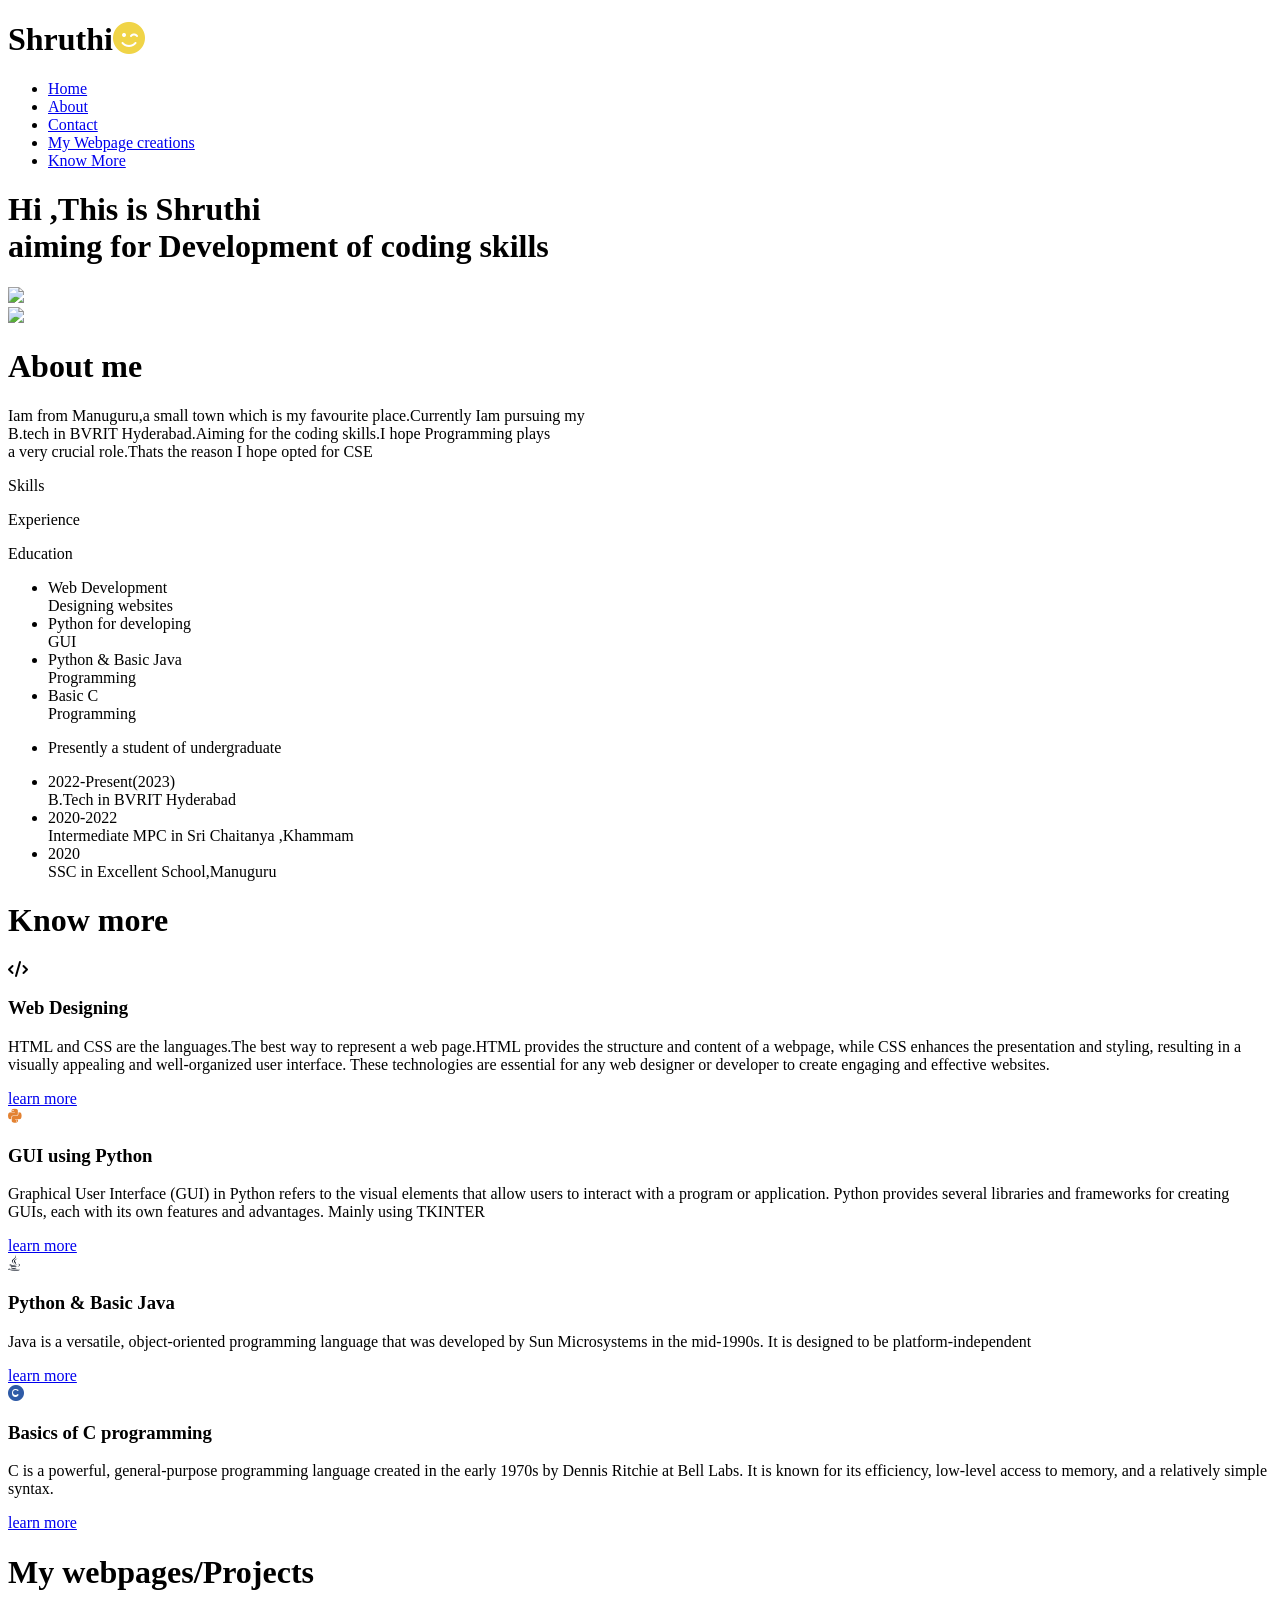
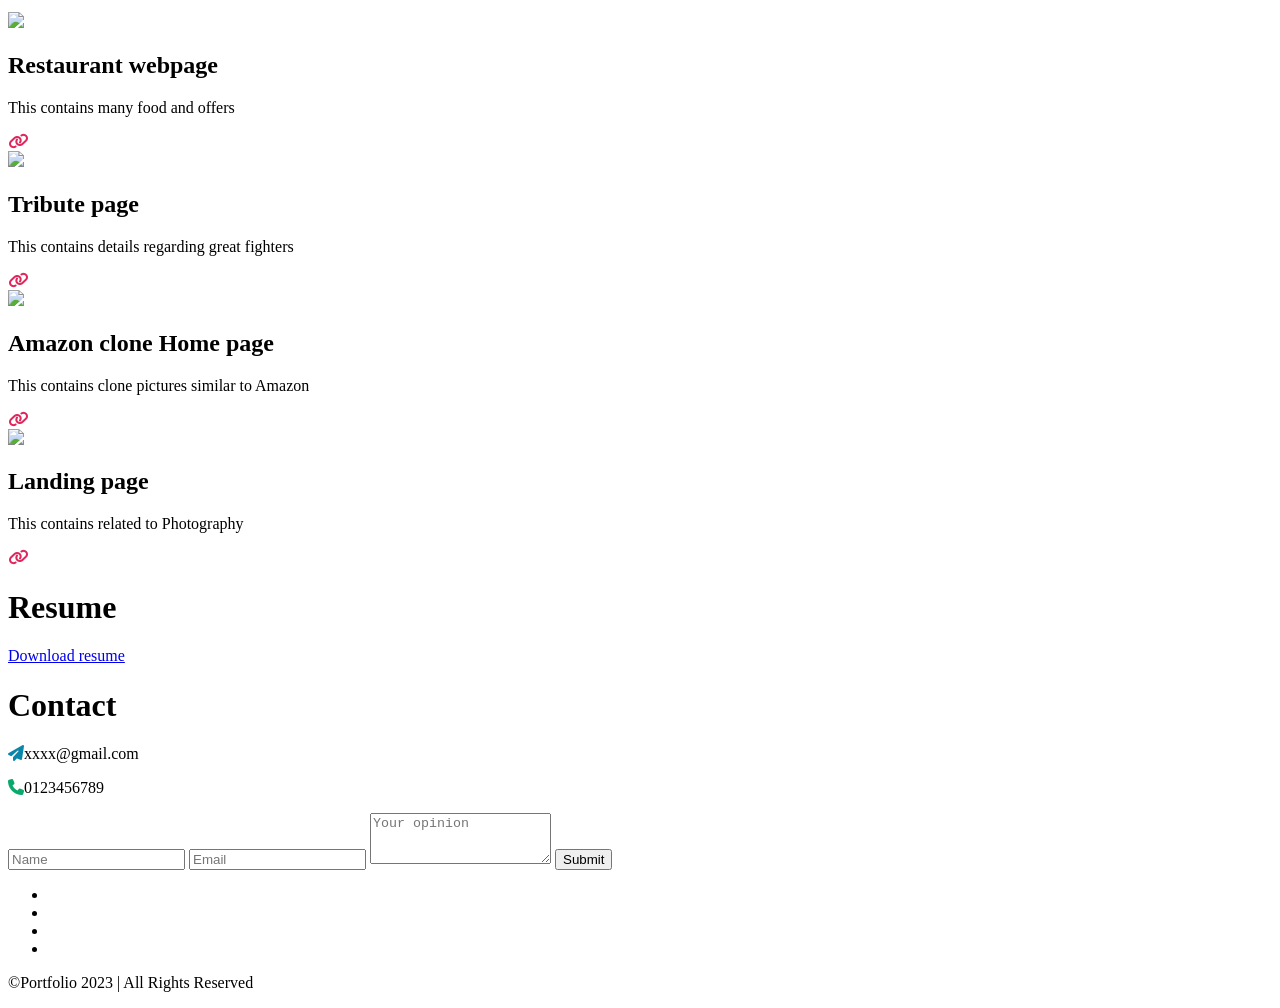
==== Portfolio.html @ f8dceea6 "Create Portfolio.html" ====
<!DOCTYPE html>
<html lang="en">

<head>
    <meta charset="UTF-8">
    <meta name="viewport" content="width=device-width, initial-scale=1.0">
    <title>Personal Portfolio</title>
    <link rel="stylesheet" href="Portfolio.css">
    <script src="https://code.jquery.com/jquery-3.5.1.slim.min.js"
        integrity="sha384-DfXdz2htPH0lsSSs5nCTpuj/zy4C+OGpamoFVy38MVBnE+IbbVYUew+OrCXaRkfj"
        crossorigin="anonymous"></script>
    <script src="https://cdn.jsdelivr.net/npm/popper.js@1.16.1/dist/umd/popper.min.js"
        integrity="sha384-9/reFTGAW83EW2RDu2S0VKaIzap3H66lZH81PoYlFhbGU+6BZp6G7niu735Sk7lN"
        crossorigin="anonymous"></script>
    <script src="https://stackpath.bootstrapcdn.com/bootstrap/4.5.2/js/bootstrap.min.js"
        integrity="sha384-B4gt1jrGC7Jh4AgTPSdUtOBvfO8shuf57BaghqFfPlYxofvL8/KUEfYiJOMMV+rV"
        crossorigin="anonymous"></script>
    <link rel="stylesheet" href="https://cdnjs.cloudflare.com/ajax/libs/font-awesome/6.4.0/css/all.min.css"
        integrity="sha512-iecdLmaskl7CVkqkXNQ/ZH/XLlvWZOJyj7Yy7tcenmpD1ypASozpmT/E0iPtmFIB46ZmdtAc9eNBvH0H/ZpiBw=="
        crossorigin="anonymous" referrerpolicy="no-referrer" />
    <link rel="preconnect" href="https://fonts.googleapis.com">
    <link rel="preconnect" href="https://fonts.gstatic.com" crossorigin>
    <link rel="preconnect" href="https://fonts.googleapis.com">
    <link rel="preconnect" href="https://fonts.gstatic.com" crossorigin>
    <link href="https://fonts.googleapis.com/css2?family=Nabla&display=swap" rel="stylesheet">
    <link href="https://fonts.googleapis.com/css2?family=Oswald&display=swap" rel="stylesheet">
    <link rel="preconnect" href="https://fonts.googleapis.com">
    <link rel="preconnect" href="https://fonts.googleapis.com">
    <link rel="preconnect" href="https://fonts.gstatic.com" crossorigin>
    <link href="https://fonts.googleapis.com/css2?family=Agbalumo&display=swap" rel="stylesheet">
    <link rel="preconnect" href="https://fonts.gstatic.com" crossorigin>
    <link href="https://fonts.googleapis.com/css2?family=Mr+De+Haviland&display=swap" rel="stylesheet">
</head>

<body>
    <div class="bg d-flex flex-row">
        <div>
            <h1 class="heading">Shruthi<i class="fa-solid fa-face-smile-wink fa-beat-fade" style="color: #f0d447;"></i>
            </h1>
            <nav class="new">
                <ul>
                    <li><a href="#">Home</a></li>
                    <li><a href="#about">About</a></li>
                    <li><a href="#contact">Contact</a></li>
                    <li><a href="#webpages">My Webpage creations</a></li>
                    <li><a href="#know">Know More</a></li>


                </ul>
            </nav>
            <h1 class="text">Hi ,This is <span class="name">Shruthi</span><br>aiming for Development of coding skills
            </h1>
        </div>
        <div class="img">
            <img src="https://res-console.cloudinary.com/dh9hl9lyz/thumbnails/v1/image/upload/v1699450397/bWhocWRqcGxid2hpMDhocjJyeGQ=/grid_landscape"
                class="img1" />
        </div>
    </div>
    <div id="about">
        <div class="cont">
            <div class="row">
                <div class="about-col-1">
                    <img src="https://res-console.cloudinary.com/dh9hl9lyz/thumbnails/v1/image/upload/v1699378616/Zmd3OHJ6cTJzaDlhc3RraDh1cjk=/grid_landscape"
                        class="pers" />

                </div>
                <div class="about-col-2">
                    <h1 class="sub-title">About me</h1>
                    <p class="para">Iam from Manuguru,a small town which is my favourite place.Currently Iam pursuing my
                        <br>B.tech in BVRIT Hyderabad.Aiming for the coding skills.I hope Programming plays <br>a very
                        crucial role.Thats the reason I hope opted for CSE</p>
                    <div class="tab-titles">
                        <p class="tab-links active-link" onclick="opentab('skills')">Skills</p>
                        <p class="tab-links" onclick="opentab('experience')">Experience</p>
                        <p class="tab-links" onclick="opentab('education')">Education</p>
                    </div>
                    <div class="tab-contents active-tab" id="skills">
                        <ul>
                            <li><span class="sp">Web Development</span><br>Designing websites</li>
                            <li><span class="sp">Python for developing</span><br>GUI</li>
                            <li><span class="sp">Python & Basic Java</span><br>Programming</li>
                            <li><span class="sp">Basic C</span><br>Programming</li>

                        </ul>
                    </div>
                    <div class="tab-contents" id="experience">
                        <ul>
                            <li><span class="sp">Presently a student of undergraduate</span></li>
                        </ul>
                    </div>
                    <div class="tab-contents" id="education">
                        <ul>
                            <li><span class="sp">2022-Present(2023)</span><br>B.Tech in BVRIT Hyderabad</li>
                            <li><span class="sp">2020-2022<br></span>Intermediate MPC in Sri Chaitanya ,Khammam</li>
                            <li><span class="sp">2020<br></span>SSC in Excellent School,Manuguru</li>
                        </ul>
                    </div>
                </div>
            </div>
        </div>
    </div>

    <div id="know">
        <div class="container">
            <h1 class="sub-title">Know more</h1>
            <div class="know-list d-flex flex-row">
                <div class="ct1">
                    <i class="fa-solid fa-code"></i>
                    <h3 class="headcon">Web Designing</h3>
                    <p class="paracon">HTML and CSS are the languages.The best way to represent a web page.HTML provides
                        the structure and content of a webpage, while CSS enhances the presentation and styling,
                        resulting in a visually appealing and well-organized user interface. These technologies are
                        essential for any web designer or developer to create engaging and effective websites.</p>
                    <a href="#">learn more</a>
                </div>
                <div class="ct1 ct2">
                    <i class="fa-brands fa-python fa-beat-fade" style="color: rgb(227, 130, 50);"></i>
                    <h3 class="headcon">GUI using Python</h3>
                    <p class="paracon">Graphical User Interface (GUI) in Python refers to the visual elements that allow
                        users to interact with a program or application. Python provides several libraries and
                        frameworks for creating GUIs, each with its own features and advantages. Mainly using TKINTER
                    </p>
                    <a href="#">learn more</a>
                </div>

            </div>
            <div class="know-list d-flex flex-row">
                <div class="ct1 ct3">
                    <i class="fa-brands fa-java fa-bounce" style="color: #070f1d;"></i>
                    <h3 class="headcon">Python & Basic Java</h3>
                    <p class="paracon">Java is a versatile, object-oriented programming language that was developed by
                        Sun Microsystems in the mid-1990s. It is designed to be platform-independent</p>
                    <a href="#">learn more</a>
                </div>
                <div class="ct1 ct4">
                    <i class="fa-solid fa-copyright" style="color: #2f5ba7;"></i>
                    <h3 class="headcon">Basics of C programming</h3>
                    <p class="paracon">C is a powerful, general-purpose programming language created in the early 1970s
                        by Dennis Ritchie at Bell Labs. It is known for its efficiency, low-level access to memory, and
                        a relatively simple syntax.</p>
                    <a href="#">learn more</a>
                </div>

            </div>



        </div>
    </div>

    <div id="webpages">
        <div class="container">
            <h1 class="subtitle">My webpages/Projects</h1>
            <div class="main">
                <div class="work">
                    <div class="work1">
                        <img src="https://res-console.cloudinary.com/dh9hl9lyz/thumbnails/v1/image/upload/v1699636406/aGVxa2lnYnV3bnNtM3NmczZybXg=/grid_landscape"
                            class="imgpro" />
                        <div class="layer">
                            <h2>Restaurant webpage</h2>
                            <p>This contains many food and offers</p>
                            <a href="https://shruthipremium.ccbp.tech/"><i class="fa-solid fa-link ifo"
                                    style="color: #df265d;"></i></a>
                        </div>
                    </div>
                    <div class="work1">
                        <img src="https://res-console.cloudinary.com/dh9hl9lyz/thumbnails/v1/image/upload/v1699636433/a215b2x6YW5wMG1lZXZwd3F2bnE=/grid_landscape"
                            class="imgpro" />
                        <div class="layer">
                            <h2>Tribute page</h2>
                            <p>This contains details regarding great fighters</p>
                            <a href="#"><i class="fa-solid fa-link ifo" style="color: #df265d;"></i></a>
                        </div>
                    </div>
                </div>
                <div class="work">
                    <div class="work1">
                        <img src="https://res-console.cloudinary.com/dh9hl9lyz/thumbnails/v1/image/upload/v1699636411/bWNneWFoOWFybGhoMzlmdnlkZjY=/grid_landscape"
                            class="imgpro" />
                        <div class="layer">
                            <h2>Amazon clone Home page</h2>
                            <p>This contains clone pictures similar to Amazon</p>
                            <a href="#"><i class="fa-solid fa-link ifo" style="color: #df265d;"></i></a>
                        </div>

                    </div>
                    <div class="work1">
                        <img src="https://res-console.cloudinary.com/dh9hl9lyz/thumbnails/v1/image/upload/v1699636423/ZHk0eXdlMGF3cmJ0NGR2YzFjdDg=/grid_landscape"
                            class="imgpro" />
                        <div class="layer">
                            <h2>Landing page</h2>
                            <p>This contains related to Photography</p>
                            <a href="#"><i class="fa-solid fa-link ifo" style="color: #df265d;"></i></a>
                        </div>

                    </div>

                </div>
            </div>
        </div>
    </div>


    <div id="resume">
        <div class="container">
            <h1 class="sub-title re">Resume</h1>
            <a href="#" download class="btn-warning butdo btn-grad">Download resume</a>
        </div>
    </div>
    </div>

    <div id="contact">
        <div class="container">
            <div class="div1">
                <div class="con-le1">
                    <h1 class="sub-title">Contact</h1>
                    <p><i class="fa-solid fa-paper-plane fi" style="color: #0b86a8;"></i>xxxx@gmail.com</p>
                    <p><i class="fa-solid fa-phone fi" style="color: #0ba86c;"></i>0123456789</p>
                </div>
                <div class="con-ri1">
                    <form>
                        <input type="text" name="Name" placeholder="Name" required>
                        <input type="email" name="email" placeholder="Email" required>
                        <textarea name="message" rows="3" placeholder="Your opinion"></textarea>
                        <button class="bsub" type="submit">Submit</button>

                    </form>
                </div>
            </div>
        </div>
    </div>

    <footer>

        <div class="panel">

            <ul class="social-icon">
                <li class="social-icon__item"><a class="social-icon__link" href="https://www.facebook.com/">
                        <ion-icon name="logo-facebook"></ion-icon>
                    </a></li>
                <li class="social-icon__item"><a class="social-icon__link"
                        href="https://twitter.com/i/flow/login?redirect_after_login=%2Fshruthi1208">
                        <ion-icon name="logo-twitter"></ion-icon>
                    </a></li>
                <li class="social-icon__item"><a class="social-icon__link"
                        href="https://www.linkedin.com/in/shruthi peddaboyina/">
                        <ion-icon name="logo-linkedin"></ion-icon>
                    </a></li>
                <li class="social-icon__item"><a class="social-icon__link" href="https://www.instagram.com/?hl=en">
                        <ion-icon name="logo-instagram"></ion-icon>
                    </a></li>
            </ul>
            <p class="footp">&copy;Portfolio 2023 | All Rights Reserved</p>
        </div>
    </footer>



    <script>
        var tablinks = document.getElementsByClassName("tab-links");
        var tabcontents = document.getElementsByClassName("tab-contents");
        function opentab(tabname) {
            for (tablink of tablinks) {
                tablink.classList.remove("active-link");
            }
            for (tabcontent of tabcontents) {
                tabcontent.classList.remove("active-tab");
            }
            event.currentTarget.classList.add("active-link");
            document.getElementById(tabname).classList.add("active-tab");
        }
    </script>
    <script type="text/javascript"
        src="https://d1tgh8fmlzexmh.cloudfront.net/ccbp-static-website/js/ccbp-ui-kit.js"></script>
    <script type="module" src="https://unpkg.com/ionicons@5.5.2/dist/ionicons/ionicons.esm.js"></script>
    <script nomodule src="https://unpkg.com/ionicons@5.5.2/dist/ionicons/ionicons.js"></script>

</body>

</html>
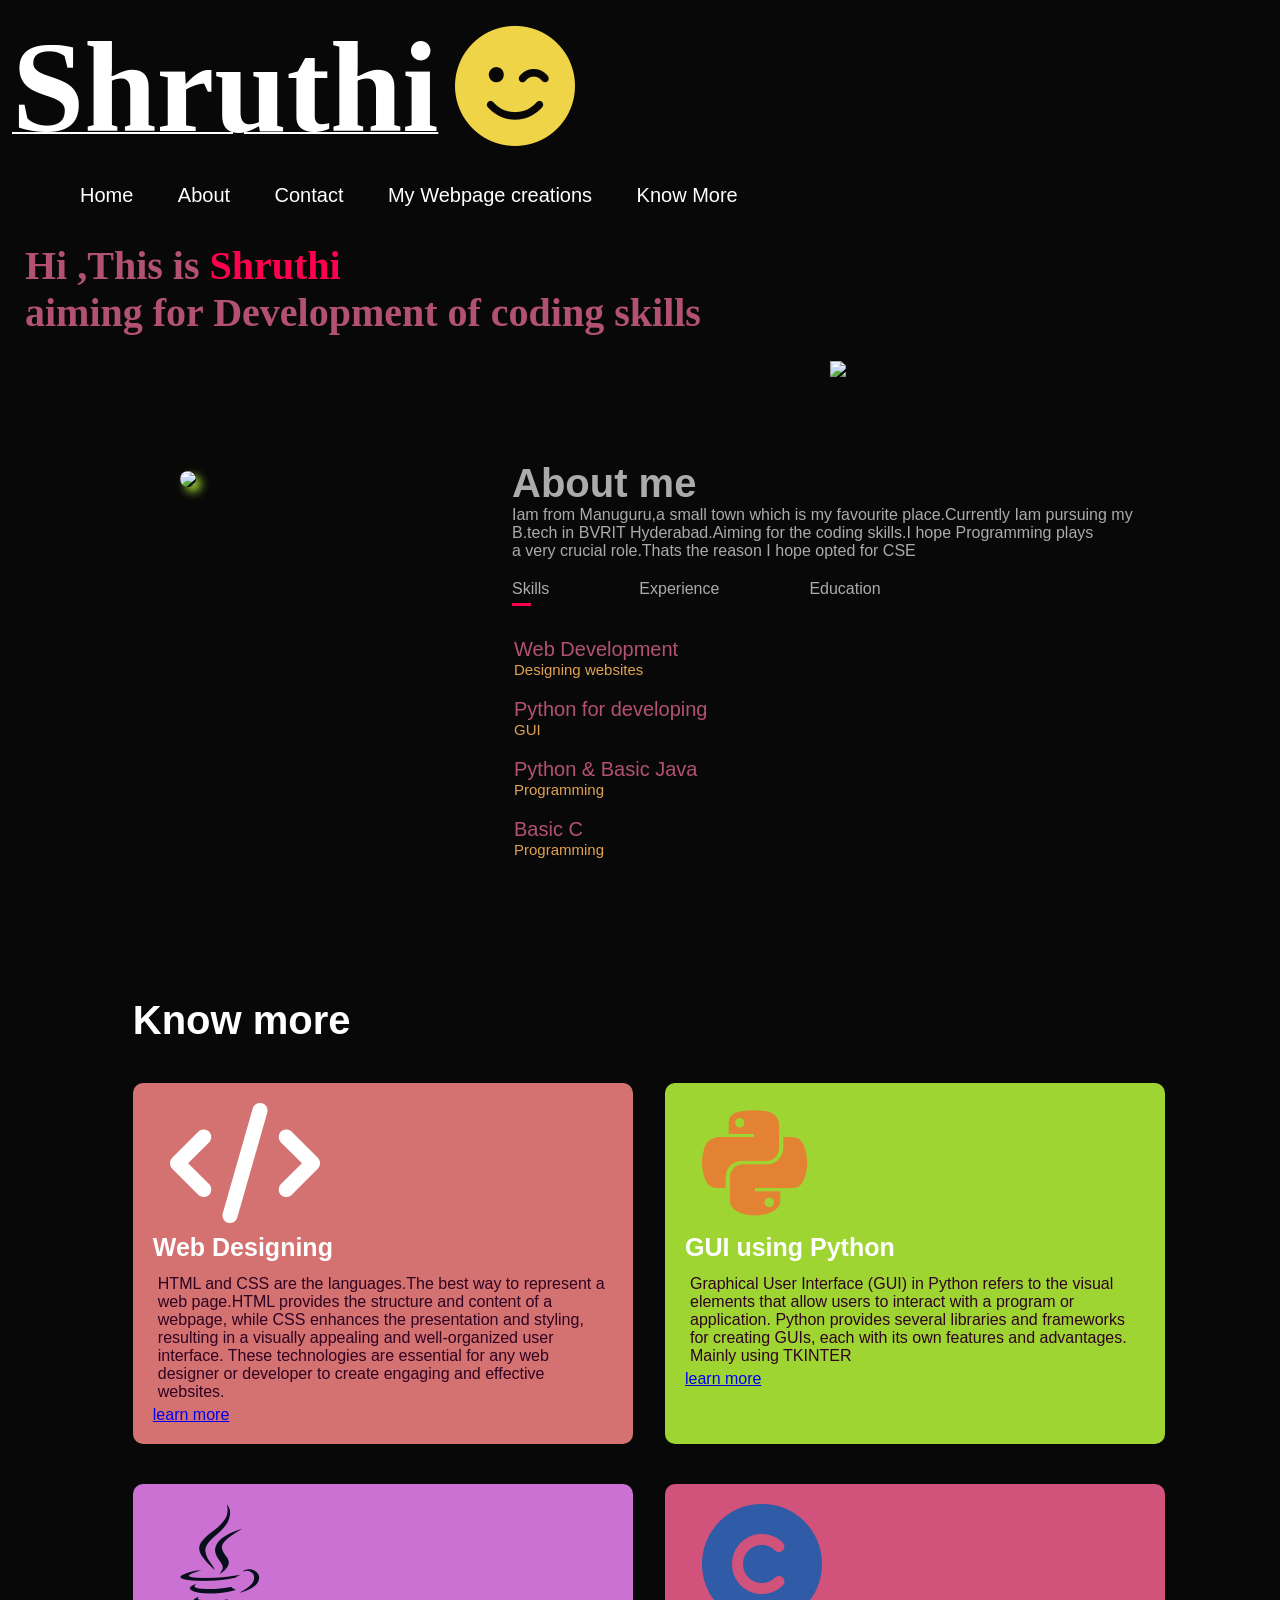
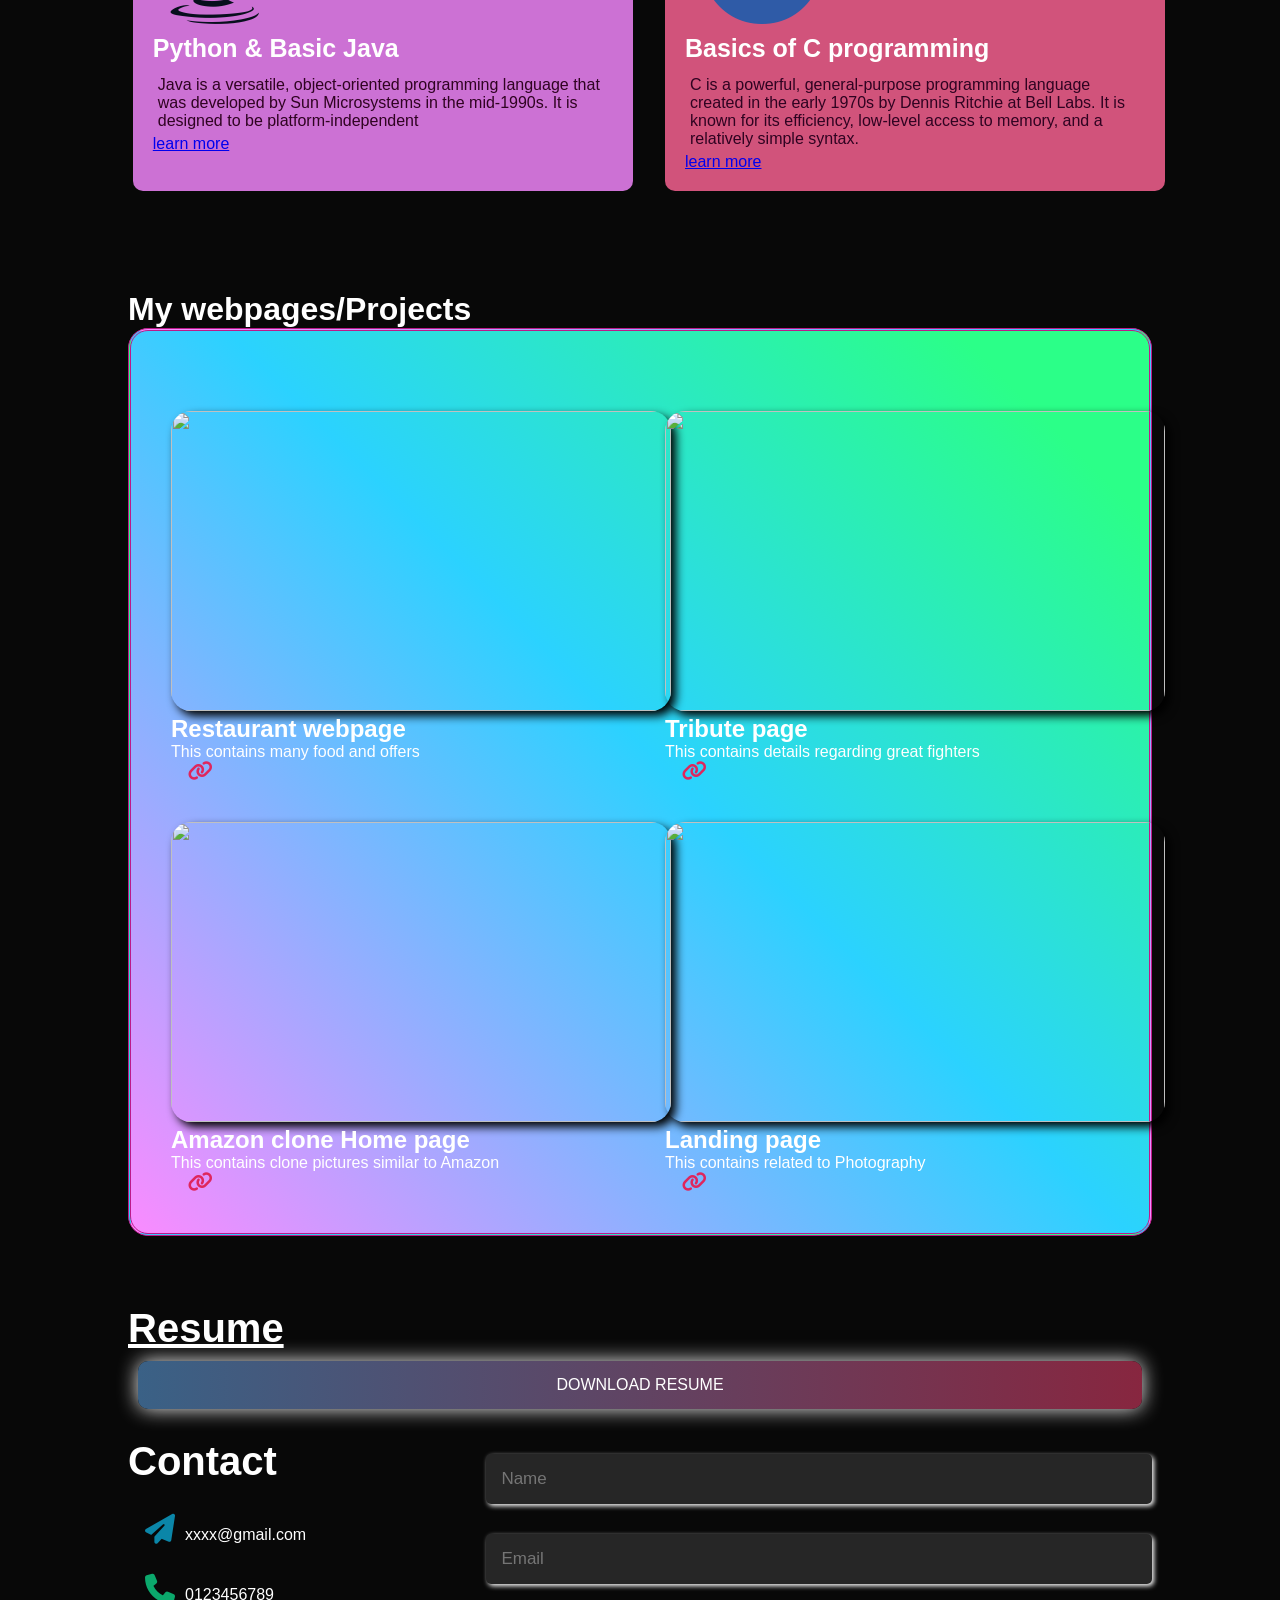
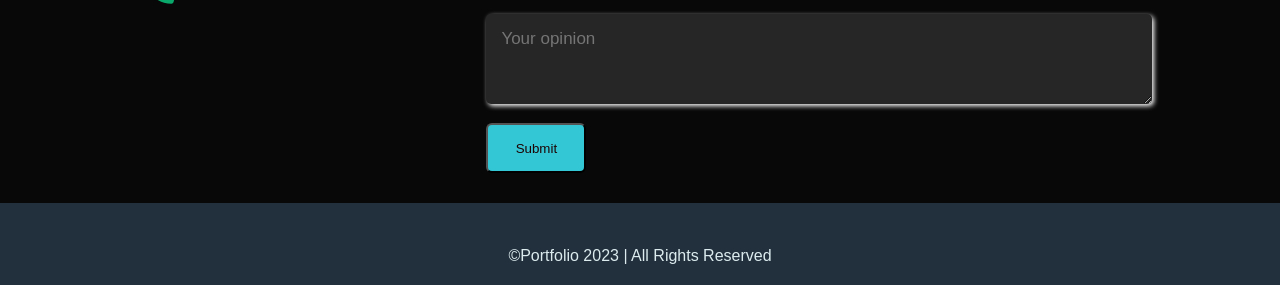
==== commit b9eb16a3: "Add files via upload" ====
--- a/Portfolio.html
+++ b/Portfolio.html
@@ -1,280 +1,280 @@
-<!DOCTYPE html>
-<html lang="en">
-
-<head>
-    <meta charset="UTF-8">
-    <meta name="viewport" content="width=device-width, initial-scale=1.0">
-    <title>Personal Portfolio</title>
-    <link rel="stylesheet" href="Portfolio.css">
-    <script src="https://code.jquery.com/jquery-3.5.1.slim.min.js"
-        integrity="sha384-DfXdz2htPH0lsSSs5nCTpuj/zy4C+OGpamoFVy38MVBnE+IbbVYUew+OrCXaRkfj"
-        crossorigin="anonymous"></script>
-    <script src="https://cdn.jsdelivr.net/npm/popper.js@1.16.1/dist/umd/popper.min.js"
-        integrity="sha384-9/reFTGAW83EW2RDu2S0VKaIzap3H66lZH81PoYlFhbGU+6BZp6G7niu735Sk7lN"
-        crossorigin="anonymous"></script>
-    <script src="https://stackpath.bootstrapcdn.com/bootstrap/4.5.2/js/bootstrap.min.js"
-        integrity="sha384-B4gt1jrGC7Jh4AgTPSdUtOBvfO8shuf57BaghqFfPlYxofvL8/KUEfYiJOMMV+rV"
-        crossorigin="anonymous"></script>
-    <link rel="stylesheet" href="https://cdnjs.cloudflare.com/ajax/libs/font-awesome/6.4.0/css/all.min.css"
-        integrity="sha512-iecdLmaskl7CVkqkXNQ/ZH/XLlvWZOJyj7Yy7tcenmpD1ypASozpmT/E0iPtmFIB46ZmdtAc9eNBvH0H/ZpiBw=="
-        crossorigin="anonymous" referrerpolicy="no-referrer" />
-    <link rel="preconnect" href="https://fonts.googleapis.com">
-    <link rel="preconnect" href="https://fonts.gstatic.com" crossorigin>
-    <link rel="preconnect" href="https://fonts.googleapis.com">
-    <link rel="preconnect" href="https://fonts.gstatic.com" crossorigin>
-    <link href="https://fonts.googleapis.com/css2?family=Nabla&display=swap" rel="stylesheet">
-    <link href="https://fonts.googleapis.com/css2?family=Oswald&display=swap" rel="stylesheet">
-    <link rel="preconnect" href="https://fonts.googleapis.com">
-    <link rel="preconnect" href="https://fonts.googleapis.com">
-    <link rel="preconnect" href="https://fonts.gstatic.com" crossorigin>
-    <link href="https://fonts.googleapis.com/css2?family=Agbalumo&display=swap" rel="stylesheet">
-    <link rel="preconnect" href="https://fonts.gstatic.com" crossorigin>
-    <link href="https://fonts.googleapis.com/css2?family=Mr+De+Haviland&display=swap" rel="stylesheet">
-</head>
-
-<body>
-    <div class="bg d-flex flex-row">
-        <div>
-            <h1 class="heading">Shruthi<i class="fa-solid fa-face-smile-wink fa-beat-fade" style="color: #f0d447;"></i>
-            </h1>
-            <nav class="new">
-                <ul>
-                    <li><a href="#">Home</a></li>
-                    <li><a href="#about">About</a></li>
-                    <li><a href="#contact">Contact</a></li>
-                    <li><a href="#webpages">My Webpage creations</a></li>
-                    <li><a href="#know">Know More</a></li>
-
-
-                </ul>
-            </nav>
-            <h1 class="text">Hi ,This is <span class="name">Shruthi</span><br>aiming for Development of coding skills
-            </h1>
-        </div>
-        <div class="img">
-            <img src="https://res-console.cloudinary.com/dh9hl9lyz/thumbnails/v1/image/upload/v1699450397/bWhocWRqcGxid2hpMDhocjJyeGQ=/grid_landscape"
-                class="img1" />
-        </div>
-    </div>
-    <div id="about">
-        <div class="cont">
-            <div class="row">
-                <div class="about-col-1">
-                    <img src="https://res-console.cloudinary.com/dh9hl9lyz/thumbnails/v1/image/upload/v1699378616/Zmd3OHJ6cTJzaDlhc3RraDh1cjk=/grid_landscape"
-                        class="pers" />
-
-                </div>
-                <div class="about-col-2">
-                    <h1 class="sub-title">About me</h1>
-                    <p class="para">Iam from Manuguru,a small town which is my favourite place.Currently Iam pursuing my
-                        <br>B.tech in BVRIT Hyderabad.Aiming for the coding skills.I hope Programming plays <br>a very
-                        crucial role.Thats the reason I hope opted for CSE</p>
-                    <div class="tab-titles">
-                        <p class="tab-links active-link" onclick="opentab('skills')">Skills</p>
-                        <p class="tab-links" onclick="opentab('experience')">Experience</p>
-                        <p class="tab-links" onclick="opentab('education')">Education</p>
-                    </div>
-                    <div class="tab-contents active-tab" id="skills">
-                        <ul>
-                            <li><span class="sp">Web Development</span><br>Designing websites</li>
-                            <li><span class="sp">Python for developing</span><br>GUI</li>
-                            <li><span class="sp">Python & Basic Java</span><br>Programming</li>
-                            <li><span class="sp">Basic C</span><br>Programming</li>
-
-                        </ul>
-                    </div>
-                    <div class="tab-contents" id="experience">
-                        <ul>
-                            <li><span class="sp">Presently a student of undergraduate</span></li>
-                        </ul>
-                    </div>
-                    <div class="tab-contents" id="education">
-                        <ul>
-                            <li><span class="sp">2022-Present(2023)</span><br>B.Tech in BVRIT Hyderabad</li>
-                            <li><span class="sp">2020-2022<br></span>Intermediate MPC in Sri Chaitanya ,Khammam</li>
-                            <li><span class="sp">2020<br></span>SSC in Excellent School,Manuguru</li>
-                        </ul>
-                    </div>
-                </div>
-            </div>
-        </div>
-    </div>
-
-    <div id="know">
-        <div class="container">
-            <h1 class="sub-title">Know more</h1>
-            <div class="know-list d-flex flex-row">
-                <div class="ct1">
-                    <i class="fa-solid fa-code"></i>
-                    <h3 class="headcon">Web Designing</h3>
-                    <p class="paracon">HTML and CSS are the languages.The best way to represent a web page.HTML provides
-                        the structure and content of a webpage, while CSS enhances the presentation and styling,
-                        resulting in a visually appealing and well-organized user interface. These technologies are
-                        essential for any web designer or developer to create engaging and effective websites.</p>
-                    <a href="#">learn more</a>
-                </div>
-                <div class="ct1 ct2">
-                    <i class="fa-brands fa-python fa-beat-fade" style="color: rgb(227, 130, 50);"></i>
-                    <h3 class="headcon">GUI using Python</h3>
-                    <p class="paracon">Graphical User Interface (GUI) in Python refers to the visual elements that allow
-                        users to interact with a program or application. Python provides several libraries and
-                        frameworks for creating GUIs, each with its own features and advantages. Mainly using TKINTER
-                    </p>
-                    <a href="#">learn more</a>
-                </div>
-
-            </div>
-            <div class="know-list d-flex flex-row">
-                <div class="ct1 ct3">
-                    <i class="fa-brands fa-java fa-bounce" style="color: #070f1d;"></i>
-                    <h3 class="headcon">Python & Basic Java</h3>
-                    <p class="paracon">Java is a versatile, object-oriented programming language that was developed by
-                        Sun Microsystems in the mid-1990s. It is designed to be platform-independent</p>
-                    <a href="#">learn more</a>
-                </div>
-                <div class="ct1 ct4">
-                    <i class="fa-solid fa-copyright" style="color: #2f5ba7;"></i>
-                    <h3 class="headcon">Basics of C programming</h3>
-                    <p class="paracon">C is a powerful, general-purpose programming language created in the early 1970s
-                        by Dennis Ritchie at Bell Labs. It is known for its efficiency, low-level access to memory, and
-                        a relatively simple syntax.</p>
-                    <a href="#">learn more</a>
-                </div>
-
-            </div>
-
-
-
-        </div>
-    </div>
-
-    <div id="webpages">
-        <div class="container">
-            <h1 class="subtitle">My webpages/Projects</h1>
-            <div class="main">
-                <div class="work">
-                    <div class="work1">
-                        <img src="https://res-console.cloudinary.com/dh9hl9lyz/thumbnails/v1/image/upload/v1699636406/aGVxa2lnYnV3bnNtM3NmczZybXg=/grid_landscape"
-                            class="imgpro" />
-                        <div class="layer">
-                            <h2>Restaurant webpage</h2>
-                            <p>This contains many food and offers</p>
-                            <a href="https://shruthipremium.ccbp.tech/"><i class="fa-solid fa-link ifo"
-                                    style="color: #df265d;"></i></a>
-                        </div>
-                    </div>
-                    <div class="work1">
-                        <img src="https://res-console.cloudinary.com/dh9hl9lyz/thumbnails/v1/image/upload/v1699636433/a215b2x6YW5wMG1lZXZwd3F2bnE=/grid_landscape"
-                            class="imgpro" />
-                        <div class="layer">
-                            <h2>Tribute page</h2>
-                            <p>This contains details regarding great fighters</p>
-                            <a href="#"><i class="fa-solid fa-link ifo" style="color: #df265d;"></i></a>
-                        </div>
-                    </div>
-                </div>
-                <div class="work">
-                    <div class="work1">
-                        <img src="https://res-console.cloudinary.com/dh9hl9lyz/thumbnails/v1/image/upload/v1699636411/bWNneWFoOWFybGhoMzlmdnlkZjY=/grid_landscape"
-                            class="imgpro" />
-                        <div class="layer">
-                            <h2>Amazon clone Home page</h2>
-                            <p>This contains clone pictures similar to Amazon</p>
-                            <a href="#"><i class="fa-solid fa-link ifo" style="color: #df265d;"></i></a>
-                        </div>
-
-                    </div>
-                    <div class="work1">
-                        <img src="https://res-console.cloudinary.com/dh9hl9lyz/thumbnails/v1/image/upload/v1699636423/ZHk0eXdlMGF3cmJ0NGR2YzFjdDg=/grid_landscape"
-                            class="imgpro" />
-                        <div class="layer">
-                            <h2>Landing page</h2>
-                            <p>This contains related to Photography</p>
-                            <a href="#"><i class="fa-solid fa-link ifo" style="color: #df265d;"></i></a>
-                        </div>
-
-                    </div>
-
-                </div>
-            </div>
-        </div>
-    </div>
-
-
-    <div id="resume">
-        <div class="container">
-            <h1 class="sub-title re">Resume</h1>
-            <a href="#" download class="btn-warning butdo btn-grad">Download resume</a>
-        </div>
-    </div>
-    </div>
-
-    <div id="contact">
-        <div class="container">
-            <div class="div1">
-                <div class="con-le1">
-                    <h1 class="sub-title">Contact</h1>
-                    <p><i class="fa-solid fa-paper-plane fi" style="color: #0b86a8;"></i>xxxx@gmail.com</p>
-                    <p><i class="fa-solid fa-phone fi" style="color: #0ba86c;"></i>0123456789</p>
-                </div>
-                <div class="con-ri1">
-                    <form>
-                        <input type="text" name="Name" placeholder="Name" required>
-                        <input type="email" name="email" placeholder="Email" required>
-                        <textarea name="message" rows="3" placeholder="Your opinion"></textarea>
-                        <button class="bsub" type="submit">Submit</button>
-
-                    </form>
-                </div>
-            </div>
-        </div>
-    </div>
-
-    <footer>
-
-        <div class="panel">
-
-            <ul class="social-icon">
-                <li class="social-icon__item"><a class="social-icon__link" href="https://www.facebook.com/">
-                        <ion-icon name="logo-facebook"></ion-icon>
-                    </a></li>
-                <li class="social-icon__item"><a class="social-icon__link"
-                        href="https://twitter.com/i/flow/login?redirect_after_login=%2Fshruthi1208">
-                        <ion-icon name="logo-twitter"></ion-icon>
-                    </a></li>
-                <li class="social-icon__item"><a class="social-icon__link"
-                        href="https://www.linkedin.com/in/shruthi peddaboyina/">
-                        <ion-icon name="logo-linkedin"></ion-icon>
-                    </a></li>
-                <li class="social-icon__item"><a class="social-icon__link" href="https://www.instagram.com/?hl=en">
-                        <ion-icon name="logo-instagram"></ion-icon>
-                    </a></li>
-            </ul>
-            <p class="footp">&copy;Portfolio 2023 | All Rights Reserved</p>
-        </div>
-    </footer>
-
-
-
-    <script>
-        var tablinks = document.getElementsByClassName("tab-links");
-        var tabcontents = document.getElementsByClassName("tab-contents");
-        function opentab(tabname) {
-            for (tablink of tablinks) {
-                tablink.classList.remove("active-link");
-            }
-            for (tabcontent of tabcontents) {
-                tabcontent.classList.remove("active-tab");
-            }
-            event.currentTarget.classList.add("active-link");
-            document.getElementById(tabname).classList.add("active-tab");
-        }
-    </script>
-    <script type="text/javascript"
-        src="https://d1tgh8fmlzexmh.cloudfront.net/ccbp-static-website/js/ccbp-ui-kit.js"></script>
-    <script type="module" src="https://unpkg.com/ionicons@5.5.2/dist/ionicons/ionicons.esm.js"></script>
-    <script nomodule src="https://unpkg.com/ionicons@5.5.2/dist/ionicons/ionicons.js"></script>
-
-</body>
-
-</html>
+<!DOCTYPE html>
+<html lang="en">
+
+<head>
+    <meta charset="UTF-8">
+    <meta name="viewport" content="width=device-width, initial-scale=1.0">
+    <title>Personal Portfolio</title>
+    <link rel="stylesheet" href="Portfolio.css">
+    <script src="https://code.jquery.com/jquery-3.5.1.slim.min.js"
+        integrity="sha384-DfXdz2htPH0lsSSs5nCTpuj/zy4C+OGpamoFVy38MVBnE+IbbVYUew+OrCXaRkfj"
+        crossorigin="anonymous"></script>
+    <script src="https://cdn.jsdelivr.net/npm/popper.js@1.16.1/dist/umd/popper.min.js"
+        integrity="sha384-9/reFTGAW83EW2RDu2S0VKaIzap3H66lZH81PoYlFhbGU+6BZp6G7niu735Sk7lN"
+        crossorigin="anonymous"></script>
+    <script src="https://stackpath.bootstrapcdn.com/bootstrap/4.5.2/js/bootstrap.min.js"
+        integrity="sha384-B4gt1jrGC7Jh4AgTPSdUtOBvfO8shuf57BaghqFfPlYxofvL8/KUEfYiJOMMV+rV"
+        crossorigin="anonymous"></script>
+    <link rel="stylesheet" href="https://cdnjs.cloudflare.com/ajax/libs/font-awesome/6.4.0/css/all.min.css"
+        integrity="sha512-iecdLmaskl7CVkqkXNQ/ZH/XLlvWZOJyj7Yy7tcenmpD1ypASozpmT/E0iPtmFIB46ZmdtAc9eNBvH0H/ZpiBw=="
+        crossorigin="anonymous" referrerpolicy="no-referrer" />
+    <link rel="preconnect" href="https://fonts.googleapis.com">
+    <link rel="preconnect" href="https://fonts.gstatic.com" crossorigin>
+    <link rel="preconnect" href="https://fonts.googleapis.com">
+    <link rel="preconnect" href="https://fonts.gstatic.com" crossorigin>
+    <link href="https://fonts.googleapis.com/css2?family=Nabla&display=swap" rel="stylesheet">
+    <link href="https://fonts.googleapis.com/css2?family=Oswald&display=swap" rel="stylesheet">
+    <link rel="preconnect" href="https://fonts.googleapis.com">
+    <link rel="preconnect" href="https://fonts.googleapis.com">
+    <link rel="preconnect" href="https://fonts.gstatic.com" crossorigin>
+    <link href="https://fonts.googleapis.com/css2?family=Agbalumo&display=swap" rel="stylesheet">
+    <link rel="preconnect" href="https://fonts.gstatic.com" crossorigin>
+    <link href="https://fonts.googleapis.com/css2?family=Mr+De+Haviland&display=swap" rel="stylesheet">
+</head>
+
+<body>
+    <div class="bg d-flex flex-row">
+        <div>
+            <h1 class="heading">Shruthi<i class="fa-solid fa-face-smile-wink fa-beat-fade" style="color: #f0d447;"></i>
+            </h1>
+            <nav class="new">
+                <ul>
+                    <li><a href="#">Home</a></li>
+                    <li><a href="#about">About</a></li>
+                    <li><a href="#contact">Contact</a></li>
+                    <li><a href="#webpages">My Webpage creations</a></li>
+                    <li><a href="#know">Know More</a></li>
+
+
+                </ul>
+            </nav>
+            <h1 class="text">Hi ,This is <span class="name">Shruthi</span><br>aiming for Development of coding skills
+            </h1>
+        </div>
+        <div class="img">
+            <img src="https://res-console.cloudinary.com/dh9hl9lyz/thumbnails/v1/image/upload/v1699450397/bWhocWRqcGxid2hpMDhocjJyeGQ=/grid_landscape"
+                class="img1" />
+        </div>
+    </div>
+    <div id="about">
+        <div class="cont">
+            <div class="row">
+                <div class="about-col-1">
+                    <img src="https://res-console.cloudinary.com/dh9hl9lyz/thumbnails/v1/image/upload/v1699378616/Zmd3OHJ6cTJzaDlhc3RraDh1cjk=/grid_landscape"
+                        class="pers" />
+
+                </div>
+                <div class="about-col-2">
+                    <h1 class="sub-title">About me</h1>
+                    <p class="para">Iam from Manuguru,a small town which is my favourite place.Currently Iam pursuing my
+                        <br>B.tech in BVRIT Hyderabad.Aiming for the coding skills.I hope Programming plays <br>a very
+                        crucial role.Thats the reason I hope opted for CSE</p>
+                    <div class="tab-titles">
+                        <p class="tab-links active-link" onclick="opentab('skills')">Skills</p>
+                        <p class="tab-links" onclick="opentab('experience')">Experience</p>
+                        <p class="tab-links" onclick="opentab('education')">Education</p>
+                    </div>
+                    <div class="tab-contents active-tab" id="skills">
+                        <ul>
+                            <li><span class="sp">Web Development</span><br>Designing websites</li>
+                            <li><span class="sp">Python for developing</span><br>GUI</li>
+                            <li><span class="sp">Python & Basic Java</span><br>Programming</li>
+                            <li><span class="sp">Basic C</span><br>Programming</li>
+
+                        </ul>
+                    </div>
+                    <div class="tab-contents" id="experience">
+                        <ul>
+                            <li><span class="sp">Presently a student of undergraduate</span></li>
+                        </ul>
+                    </div>
+                    <div class="tab-contents" id="education">
+                        <ul>
+                            <li><span class="sp">2022-Present(2023)</span><br>B.Tech in BVRIT Hyderabad</li>
+                            <li><span class="sp">2020-2022<br></span>Intermediate MPC in Sri Chaitanya ,Khammam</li>
+                            <li><span class="sp">2020<br></span>SSC in Excellent School,Manuguru</li>
+                        </ul>
+                    </div>
+                </div>
+            </div>
+        </div>
+    </div>
+
+    <div id="know">
+        <div class="container">
+            <h1 class="sub-title">Know more</h1>
+            <div class="know-list d-flex flex-row">
+                <div class="ct1">
+                    <i class="fa-solid fa-code"></i>
+                    <h3 class="headcon">Web Designing</h3>
+                    <p class="paracon">HTML and CSS are the languages.The best way to represent a web page.HTML provides
+                        the structure and content of a webpage, while CSS enhances the presentation and styling,
+                        resulting in a visually appealing and well-organized user interface. These technologies are
+                        essential for any web designer or developer to create engaging and effective websites.</p>
+                    <a href="#">learn more</a>
+                </div>
+                <div class="ct1 ct2">
+                    <i class="fa-brands fa-python fa-beat-fade" style="color: rgb(227, 130, 50);"></i>
+                    <h3 class="headcon">GUI using Python</h3>
+                    <p class="paracon">Graphical User Interface (GUI) in Python refers to the visual elements that allow
+                        users to interact with a program or application. Python provides several libraries and
+                        frameworks for creating GUIs, each with its own features and advantages. Mainly using TKINTER
+                    </p>
+                    <a href="#">learn more</a>
+                </div>
+
+            </div>
+            <div class="know-list d-flex flex-row">
+                <div class="ct1 ct3">
+                    <i class="fa-brands fa-java fa-bounce" style="color: #070f1d;"></i>
+                    <h3 class="headcon">Python & Basic Java</h3>
+                    <p class="paracon">Java is a versatile, object-oriented programming language that was developed by
+                        Sun Microsystems in the mid-1990s. It is designed to be platform-independent</p>
+                    <a href="#">learn more</a>
+                </div>
+                <div class="ct1 ct4">
+                    <i class="fa-solid fa-copyright" style="color: #2f5ba7;"></i>
+                    <h3 class="headcon">Basics of C programming</h3>
+                    <p class="paracon">C is a powerful, general-purpose programming language created in the early 1970s
+                        by Dennis Ritchie at Bell Labs. It is known for its efficiency, low-level access to memory, and
+                        a relatively simple syntax.</p>
+                    <a href="#">learn more</a>
+                </div>
+
+            </div>
+
+
+
+        </div>
+    </div>
+
+    <div id="webpages">
+        <div class="container">
+            <h1 class="subtitle">My webpages/Projects</h1>
+            <div class="main">
+                <div class="work">
+                    <div class="work1">
+                        <img src="https://res-console.cloudinary.com/dh9hl9lyz/thumbnails/v1/image/upload/v1699636406/aGVxa2lnYnV3bnNtM3NmczZybXg=/grid_landscape"
+                            class="imgpro" />
+                        <div class="layer">
+                            <h2>Restaurant webpage</h2>
+                            <p>This contains many food and offers</p>
+                            <a href="https://shruthipremium.ccbp.tech/"><i class="fa-solid fa-link ifo"
+                                    style="color: #df265d;"></i></a>
+                        </div>
+                    </div>
+                    <div class="work1">
+                        <img src="https://res-console.cloudinary.com/dh9hl9lyz/thumbnails/v1/image/upload/v1699636433/a215b2x6YW5wMG1lZXZwd3F2bnE=/grid_landscape"
+                            class="imgpro" />
+                        <div class="layer">
+                            <h2>Tribute page</h2>
+                            <p>This contains details regarding great fighters</p>
+                            <a href="#"><i class="fa-solid fa-link ifo" style="color: #df265d;"></i></a>
+                        </div>
+                    </div>
+                </div>
+                <div class="work">
+                    <div class="work1">
+                        <img src="https://res-console.cloudinary.com/dh9hl9lyz/thumbnails/v1/image/upload/v1699636411/bWNneWFoOWFybGhoMzlmdnlkZjY=/grid_landscape"
+                            class="imgpro" />
+                        <div class="layer">
+                            <h2>Amazon clone Home page</h2>
+                            <p>This contains clone pictures similar to Amazon</p>
+                            <a href="#"><i class="fa-solid fa-link ifo" style="color: #df265d;"></i></a>
+                        </div>
+
+                    </div>
+                    <div class="work1">
+                        <img src="https://res-console.cloudinary.com/dh9hl9lyz/thumbnails/v1/image/upload/v1699636423/ZHk0eXdlMGF3cmJ0NGR2YzFjdDg=/grid_landscape"
+                            class="imgpro" />
+                        <div class="layer">
+                            <h2>Landing page</h2>
+                            <p>This contains related to Photography</p>
+                            <a href="#"><i class="fa-solid fa-link ifo" style="color: #df265d;"></i></a>
+                        </div>
+
+                    </div>
+
+                </div>
+            </div>
+        </div>
+    </div>
+
+
+    <div id="resume">
+        <div class="container">
+            <h1 class="sub-title re">Resume</h1>
+            <a href="C:\Users\pedda\Downloads\Resume3.pdf" download class="btn-warning butdo btn-grad">Download resume</a>
+        </div>
+    </div>
+    </div>
+
+    <div id="contact">
+        <div class="container">
+            <div class="div1">
+                <div class="con-le1">
+                    <h1 class="sub-title">Contact</h1>
+                    <p><i class="fa-solid fa-paper-plane fi" style="color: #0b86a8;"></i>xxxx@gmail.com</p>
+                    <p><i class="fa-solid fa-phone fi" style="color: #0ba86c;"></i>0123456789</p>
+                </div>
+                <div class="con-ri1">
+                    <form>
+                        <input type="text" name="Name" placeholder="Name" required>
+                        <input type="email" name="email" placeholder="Email" required>
+                        <textarea name="message" rows="3" placeholder="Your opinion"></textarea>
+                        <button class="bsub" type="submit">Submit</button>
+
+                    </form>
+                </div>
+            </div>
+        </div>
+    </div>
+
+    <footer>
+
+        <div class="panel">
+
+            <ul class="social-icon">
+                <li class="social-icon__item"><a class="social-icon__link" href="https://www.facebook.com/">
+                        <ion-icon name="logo-facebook"></ion-icon>
+                    </a></li>
+                <li class="social-icon__item"><a class="social-icon__link"
+                        href="https://twitter.com/i/flow/login?redirect_after_login=%2Fshruthi1208">
+                        <ion-icon name="logo-twitter"></ion-icon>
+                    </a></li>
+                <li class="social-icon__item"><a class="social-icon__link"
+                        href="https://www.linkedin.com/in/shruthi peddaboyina/">
+                        <ion-icon name="logo-linkedin"></ion-icon>
+                    </a></li>
+                <li class="social-icon__item"><a class="social-icon__link" href="https://www.instagram.com/?hl=en">
+                        <ion-icon name="logo-instagram"></ion-icon>
+                    </a></li>
+            </ul>
+            <p class="footp">&copy;Portfolio 2023 | All Rights Reserved</p>
+        </div>
+    </footer>
+
+
+
+    <script>
+        var tablinks = document.getElementsByClassName("tab-links");
+        var tabcontents = document.getElementsByClassName("tab-contents");
+        function opentab(tabname) {
+            for (tablink of tablinks) {
+                tablink.classList.remove("active-link");
+            }
+            for (tabcontent of tabcontents) {
+                tabcontent.classList.remove("active-tab");
+            }
+            event.currentTarget.classList.add("active-link");
+            document.getElementById(tabname).classList.add("active-tab");
+        }
+    </script>
+    <script type="text/javascript"
+        src="https://d1tgh8fmlzexmh.cloudfront.net/ccbp-static-website/js/ccbp-ui-kit.js"></script>
+    <script type="module" src="https://unpkg.com/ionicons@5.5.2/dist/ionicons/ionicons.esm.js"></script>
+    <script nomodule src="https://unpkg.com/ionicons@5.5.2/dist/ionicons/ionicons.js"></script>
+
+</body>
+
+</html>
--- a/Portfolio.css
+++ b/Portfolio.css
@@ -0,0 +1,329 @@
+*{
+    margin:0;
+    padding:0;
+    font-family:'Poppins',sans-serif;
+    box-sizing: border-box;
+}
+body{
+    background: #080808;
+    color:#fff;
+}
+
+.img1{
+    background-size: cover;
+    height:600px;
+    background-position: right;
+    margin-left: 830px;
+}
+.heading{
+    font-family: Nabla;
+    font-size:130px;
+    padding: 12px;
+    text-decoration: underline;
+    text-decoration-thickness: 2px;
+}
+i{
+    font-size: 120px;
+    padding-left: 17px;
+}
+.new{
+    padding-left: 60px;
+}
+nav ul li{
+    display: inline-block;
+    list-style: none;
+    margin:10px 20px;
+}
+nav ul li a{
+    color:#fff;
+    font-size: 20px;
+    text-decoration: none;
+    position: relative;
+}
+nav ul li a::after{
+    content:'';
+    width:0;
+    height:3px;
+    background: #ff004f;
+    position: absolute;
+    left:0;
+    bottom: -6px;
+    transition:0.5s;
+}
+nav ul li a:hover::after{
+    width:100%;
+}
+.text{
+    font-size: 40px;
+    padding: 25px;
+    font-family: Agbalumo;
+    color:#b35270;
+}
+.name{
+    color:#ff004f;
+    font-family: 'Edu TAS Beginner', cursive;
+}
+.pers{
+    border-radius: 20px;
+    margin-left:180px;
+    margin-top: 10px;
+    box-shadow: 5px 5px 10px #9fd533;
+}
+#about{
+    padding: 80px 0;
+    color: #ababab;
+}
+.row{
+    display:flex;
+    justify-content: space-between;
+    flex-wrap: wrap;
+}
+.about-col-1{
+    flex-basis: 15%;
+}
+.about-col-1 pers{
+    width:100px;
+    border-radius: 20px;
+}
+.about-col-2{
+    flex-basis: 60%;
+}
+.sub-title{
+    font-size: 40px;
+    font-weight: 800;
+}
+.tab-titles{
+    display: flex;
+    margin:20px 0 40px;
+}
+.tab-links{
+    margin-right: 90px;
+    font-size:16px;
+    font-weight:400;
+    cursor: pointer;
+    position: relative;
+}
+.tab-links::after{
+    content:'';
+    width:0;
+    height:3px;
+    background: #ff004f;
+    position:absolute;
+    left: 0;
+    bottom: -8px;
+}
+.tab-links.active-link::after{
+    width:50%;
+
+}
+.tab-contents ul li{
+    list-style: none;
+    margin: 20px 2px;
+    color:rgb(224, 162, 82);
+    font-size: 15px;
+}
+.sp{
+    color:#b35270;
+    font-size: 20px;
+}
+.tab-contents{
+    display: none;
+}
+.tab-contents.active-tab{
+    display:block;
+}
+#know{
+    padding: 30px 6px;
+}
+.know-list{
+    display: grid;
+    grid-template-columns: repeat(auto-fit,minmax(300px,1fr));
+    grid-gap:50px;
+    margin-top: 40px;
+}
+.container{
+    padding: 10px 10%;
+}
+.ct1{
+    width:500px;
+    height:auto;
+    background-color: #d47171;
+    border-radius: 10px;
+    border-width: 3px;
+    padding: 20px;
+
+}
+.ct2{
+    background-color: #9fd533;
+}
+.paracon{
+    color:#2f0321;
+    padding: 5px;
+}
+.ct1:hover{
+    transform: translateY(-10px);
+    background: #03839a;
+}
+.ct3{
+    background-color: #cc71d4;
+}
+.ct4{
+    background-color: #d1537b;
+}
+.headcon{
+    padding-top: 10px;
+    padding-bottom: 8px;
+    font-size: 25px;
+}
+#webpages{
+    padding: 50px 0;
+}
+.work{
+    display: grid;
+    grid-template-columns: repeat(auto-fit,minmax(300px,1fr));
+    grid-gap:50px;
+    margin-top: 40px;
+}
+.work1{
+    border-radius: 20px;
+    position: relative;
+}
+.imgpro{
+    width:500px;
+    height: 300px;
+    border-radius: 20px;
+    transition: transform 0.5s;
+    box-shadow: 5px 5px 10px black;
+
+}
+.main{
+    border-color: #bd198a;
+    /*background:linear-gradient(#5106A7, #FEBAFF, #ff5b7c);*/
+    background-color: #FA8BFF;
+background-image: linear-gradient(45deg, #FA8BFF 0%, #2BD2FF 52%, #2BFF88 90%);
+
+    border-style: double;
+    border-radius: 20px;
+    padding: 40px;
+    display: block;
+}
+
+
+.ifo{
+    font-size: 20px;
+}
+.panel{
+    background-color: #222f3d;
+}
+.social-icon,
+.menu {
+  position: relative;
+  display: flex;
+  justify-content: center;
+  align-items: center;
+  margin: 10px 0;
+  flex-wrap: wrap;
+  margin-top: 20px;
+}
+
+.social-icon__item,
+.menu__item {
+  list-style: none;
+}
+
+.social-icon__link {
+  font-size: 2rem;
+  color: #fff;
+  margin: 0 10px;
+  display: inline-block;
+  transition: 0.5s;
+  margin-top: 30px;
+}
+.social-icon__link:hover {
+  transform: translateY(-10px);
+  color: #9fd533;
+}
+  
+.footp{
+    font-family: "Poppins",sans-serif;
+    color:#dcecee ;
+    text-align: center;
+    padding-bottom: 20px;
+}
+.work1:hover .imgpro{
+    transform: scale(1.1);
+}
+.con-le1{
+    flex-basis: 35%;
+}
+.con-ri1{
+    flex-basis: 65%;
+}
+.con-le1 p{
+    margin-top: 30px;
+}
+.fi{
+    font-size: 30px;
+    padding-right: 10px;
+}
+.div1{
+    display: flex;
+    flex-direction: row;
+}
+.re{
+    text-decoration: underline;
+}
+.butdo{
+    display: inline-block;
+    /*background-color: #d5c533;*/
+    background:linear-gradient(#004A4E,#D99BDC,#E6EFC2);
+    border-radius: 20px;
+    padding: 20px;
+    margin-top: 10px;
+    text-decoration: none;
+}
+         
+.btn-grad {
+    background-image: linear-gradient(to right, #3a6186 0%, #89253e  51%, #3a6186  100%);
+    margin: 10px;
+    padding: 15px 45px;
+    text-align: center;
+    text-transform: uppercase;
+    transition: 0.5s;
+    background-size: 200% auto;
+    color: white;            
+    box-shadow: 0 0 20px #eee;
+    border-radius: 10px;
+    display: block;
+  }
+
+  .btn-grad:hover {
+    background-position: right center; /* change the direction of the change here */
+    color: #fff;
+    text-decoration: none;
+  }
+ 
+.con-ri1 form{
+    width: 100%;
+}
+form input,form textarea{
+    width: 100%;
+    border:0;
+    outline: none;
+    background: #262626;
+    padding: 15px;
+    margin: 15px 0;
+    color:#ababab;
+    font-size: 17px;
+    border-radius: 5px;
+    box-shadow:  2px 2px 5px #fff;
+}
+.bsub{
+    width: 100px;
+    height: 50px;
+    background-color: #33c7d5;
+    color: #1d0505;
+    border-radius: 6px;
+    padding: 8px;
+    cursor: pointer;
+}
